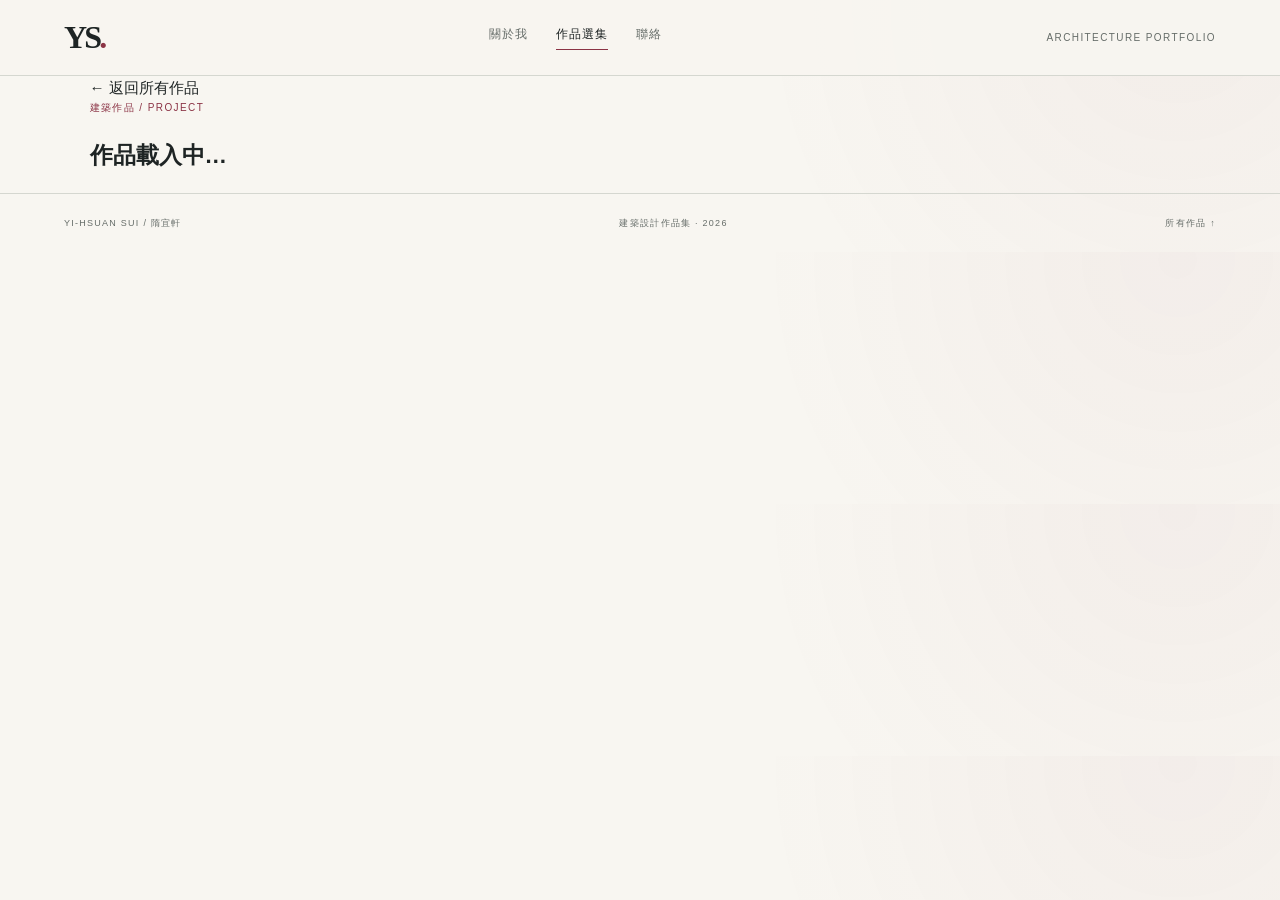
==== project.html @ 079f8b5d "feat: add dedicated project detail page template" ====
<!doctype html>
<html lang="zh-Hant">
<head>
<meta charset="utf-8">
<meta name="viewport" content="width=device-width, initial-scale=1">
<meta name="description" content="隋宜軒的建築設計作品詳細介紹、設計概念與圖面。">
<title>作品詳情 — 隋宜軒</title>
<link rel="stylesheet" href="styles.css">
</head>
<body>
<header class="site-header">
<a class="wordmark" href="index.html">YS<span>.</span></a>
<nav aria-label="主選單"><a href="index.html">關於我</a><a class="active" href="works.html">作品選集</a><a href="index.html#contact">聯絡</a></nav>
<span class="header-note">ARCHITECTURE PORTFOLIO</span>
</header>
<main>
<section class="detail-heading section-wrap">
<a class="detail-back" href="works.html">← 返回所有作品</a>
<p class="eyebrow" id="detail-category">建築作品 / PROJECT</p>
<h1 id="detail-title">作品載入中…</h1>
<p class="detail-subtitle" id="detail-en"></p>
<p class="detail-lead" id="detail-summary"></p>
</section>
<section class="detail-body section-wrap" id="detail-body" aria-live="polite"></section>
<section class="detail-next section-wrap" id="detail-next"></section>
</main>
<footer class="site-footer"><span>YI-HSUAN SUI / 隋宜軒</span><span>建築設計作品集 · 2026</span><a href="works.html">所有作品 ↑</a></footer>
<script src="script.js?v=20261026-detail"></script>
</body>
</html>
---- styles.css ----
:root{--paper:#f5f1e9;--ink:#24221f;--muted:#777169;--line:#d8d0c4;--accent:#8d263b;--soft:#e9e1d5;--serif:Georgia,"Times New Roman",serif;--sans:Arial,Helvetica,sans-serif}
*{box-sizing:border-box}html{scroll-behavior:smooth}body{margin:0;background:var(--paper);color:var(--ink);font-family:var(--sans);font-size:15px;line-height:1.6}a{color:inherit;text-decoration:none}.site-header{height:76px;padding:0 5vw;display:flex;align-items:center;justify-content:space-between;border-bottom:1px solid var(--line);gap:24px}.wordmark{font-family:var(--serif);font-size:27px;letter-spacing:-2px;font-weight:bold}.wordmark span{color:var(--accent)}nav{display:flex;gap:28px;font-size:12px;letter-spacing:.08em;text-transform:uppercase}nav a{color:var(--muted)}nav a:hover,nav a.active{color:var(--ink)}nav a.active:after{content:"";display:block;width:100%;height:1px;background:var(--accent);margin-top:5px}.header-note,.eyebrow,.hero-rule,.index-number,.art-label,.site-footer{font-size:10px;letter-spacing:.14em;text-transform:uppercase}.header-note{color:var(--muted)}.section-wrap{padding-left:10vw;padding-right:10vw}.hero{padding-top:11vh;padding-bottom:50px}.eyebrow{color:var(--accent);margin:0 0 22px}.hero h1,.works-heading h1{font-size:clamp(54px,9vw,126px);line-height:.91;letter-spacing:-.075em;font-weight:500;margin:0;max-width:1000px}.hero h1 em,.intro-grid h2 em,.contact h2 em,.works-heading h1 em{font-family:var(--serif);font-weight:400;color:var(--accent);letter-spacing:-.07em}.hero-bottom{display:flex;justify-content:space-between;align-items:flex-end;gap:40px;margin-top:58px}.hero-copy{max-width:420px;color:var(--muted);font-size:17px;line-height:1.7}.name-lockup{display:flex;flex-direction:column;align-items:flex-end;gap:2px;white-space:nowrap}.name-en{font-size:12px;letter-spacing:.16em}.name-zh{font-family:var(--serif);font-size:22px}.hero-rule{display:flex;justify-content:space-between;border-top:1px solid var(--ink);padding-top:12px;margin-top:48px;color:var(--muted)}.intro-grid{display:grid;grid-template-columns:1fr 1fr;gap:9vw;padding-top:90px;padding-bottom:100px;border-top:1px solid var(--line)}.intro-grid h2,.contact h2{font-size:clamp(35px,5vw,64px);line-height:1.03;font-weight:400;letter-spacing:-.055em;margin:0}.intro-text{max-width:500px}.intro-text p{margin-top:0;margin-bottom:22px}.muted{color:var(--muted)}.text-link{display:inline-flex;gap:25px;align-items:center;border-bottom:1px solid var(--ink);padding:10px 0;font-size:12px;letter-spacing:.05em}.text-link span{color:var(--accent);font-size:18px}.feature{padding-top:65px;padding-bottom:100px;background:var(--soft)}.feature-top{display:flex;justify-content:space-between;align-items:center}.index-number{color:var(--muted)}.feature-panel{display:grid;grid-template-columns:1.1fr .9fr;gap:7vw;align-items:center;margin-top:20px}.feature-art{min-height:390px;position:relative;overflow:hidden;background:#d7c9b8;color:var(--ink);padding:20px}.art-label{position:absolute;z-index:3;font-size:9px}.art-label-top{top:20px;left:20px}.art-label-bottom{bottom:20px;left:20px}.art-block{position:absolute;background:#a89b8a}.block-a{width:40%;height:68%;left:12%;top:20%;transform:skewY(-12deg);background:#b9a997}.block-b{width:38%;height:53%;right:10%;top:30%;transform:skewY(12deg);background:#eee5d8}.art-line{position:absolute;height:1px;background:var(--accent);width:110%;left:-5%;transform:rotate(-28deg)}.line-a{top:47%}.line-b{top:64%;transform:rotate(24deg)}.art-circle{position:absolute;border:1px solid var(--accent);width:150px;height:150px;border-radius:50%;right:20%;top:34%}.art-title{position:absolute;font-family:var(--serif);font-size:clamp(28px,4vw,52px);line-height:.85;letter-spacing:-.06em;right:8%;bottom:18%;z-index:4;color:var(--accent)}.feature-description h2{font-family:var(--serif);font-size:clamp(35px,4vw,55px);font-weight:400;margin:0 0 16px;line-height:1.05}.feature-description p:not(.eyebrow){color:var(--muted);max-width:400px}.principles{padding-top:90px;padding-bottom:100px}.principle-list{display:grid;grid-template-columns:repeat(3,1fr);gap:30px;border-top:1px solid var(--ink);margin-top:30px}.principle-list article{padding-top:15px}.principle-no{font-size:11px;color:var(--accent)}.principle-list h3{font-family:var(--serif);font-size:31px;font-weight:400;margin:22px 0 10px}.principle-list p{max-width:260px;color:var(--muted);font-size:13px}.contact{background:var(--ink);color:var(--paper);padding-top:75px;padding-bottom:75px}.contact .eyebrow{color:#d89aa5}.contact-row{display:flex;justify-content:space-between;align-items:center;gap:30px}.contact h2 em{color:#d89aa5}.round-link{border:1px solid #77716a;border-radius:50%;width:60px;height:60px;display:grid;place-items:center;font-size:24px}.contact .muted{font-size:12px;margin-top:28px;color:#b7b0a7}.site-footer{display:flex;justify-content:space-between;gap:20px;padding:22px 5vw;color:var(--muted);border-top:1px solid var(--line);font-size:9px}.works-heading{padding-top:10vh;padding-bottom:30px}.heading-description{max-width:430px;margin:45px 0 0 auto;color:var(--muted);font-size:16px}.works-list{padding-top:25px;padding-bottom:80px}.project-row{display:grid;grid-template-columns:70px minmax(0,1fr) minmax(220px,.65fr);gap:25px;padding:35px 0;border-top:1px solid var(--line);scroll-margin-top:30px}.project-index{font-size:11px;color:var(--accent);padding-top:8px}.project-meta{font-size:10px;letter-spacing:.12em;color:var(--muted);text-transform:uppercase}.project-row h2{font-family:var(--serif);font-size:clamp(27px,3.5vw,44px);font-weight:400;letter-spacing:-.04em;line-height:1.1;margin:10px 0 14px}.project-row h2 .zh-title{font-family:var(--sans);font-size:.65em;letter-spacing:0;color:var(--accent);display:block;margin-top:7px}.project-summary{max-width:560px;color:var(--muted);margin:0}.project-detail{border-left:1px solid var(--line);padding-left:25px;align-self:center}.project-detail h3{font-size:10px;letter-spacing:.12em;text-transform:uppercase;font-weight:400;color:var(--accent);margin:0 0 8px}.project-detail p{font-size:13px;margin:0 0 15px}.content-note{padding-top:35px;padding-bottom:70px;border-top:1px solid var(--line)}.content-note>p:last-child{max-width:660px;color:var(--muted)}code{font-size:.9em;background:var(--soft);padding:2px 5px}.loading-note{color:var(--muted);padding:40px 0}
@media(max-width:760px){.site-header{height:auto;min-height:70px;padding:18px 6vw;flex-wrap:wrap}.header-note{display:none}nav{gap:16px;font-size:10px}.section-wrap{padding-left:6vw;padding-right:6vw}.hero{padding-top:9vh}.hero h1,.works-heading h1{font-size:clamp(49px,13vw,86px)}.hero-bottom{align-items:flex-start;flex-direction:column;gap:15px;margin-top:35px}.name-lockup{align-items:flex-start}.hero-rule{margin-top:30px}.intro-grid,.feature-panel{grid-template-columns:1fr;gap:25px}.intro-grid{padding-top:65px;padding-bottom:70px}.feature{padding-top:50px;padding-bottom:65px}.feature-art{min-height:310px}.principles{padding-top:65px;padding-bottom:70px}.principle-list{grid-template-columns:1fr;gap:15px}.principle-list article{display:grid;grid-template-columns:35px 1fr;column-gap:12px;border-bottom:1px solid var(--line);padding-bottom:16px}.principle-list h3{margin:0 0 5px}.principle-list p{grid-column:2;margin:0}.contact-row{align-items:flex-start}.round-link{flex:0 0 48px;width:48px;height:48px}.site-footer{flex-wrap:wrap;padding:20px 6vw}.heading-description{margin:30px 0 0}.project-row{grid-template-columns:35px minmax(0,1fr);gap:12px;padding:27px 0}.project-detail{grid-column:2;border-left:0;border-top:1px solid var(--line);padding:15px 0 0}.project-row h2{font-size:34px}.works-heading{padding-top:8vh}}


/* Editorial refinement — intentionally plain CSS, no build step required */
:root{--paper:#f8f6f1;--ink:#1e2424;--muted:#666d69;--line:#d5d7d0;--accent:#8b3345;--soft:#e9e8df;--serif:"Iowan Old Style","Baskerville",Georgia,serif;--sans:"Helvetica Neue",Arial,sans-serif}
body{background-image:radial-gradient(circle at 92% 3%,rgba(139,51,69,.045),transparent 35%);-webkit-font-smoothing:antialiased}
::selection{background:#8b3345;color:white}
a:focus-visible{outline:2px solid var(--accent);outline-offset:5px}
.site-header{position:relative;z-index:5;background:rgba(248,246,241,.95);border-bottom-color:var(--line)}
.wordmark{font-size:32px;letter-spacing:-.09em}
nav a{transition:color .2s ease}
.section-wrap{padding-left:max(7vw,calc((100vw - 1350px)/2));padding-right:max(7vw,calc((100vw - 1350px)/2))}
.hero{position:relative;min-height:min(810px,92vh);display:flex;flex-direction:column;justify-content:center;padding-top:90px;padding-bottom:36px}
.hero:before{content:"";position:absolute;right:7%;top:15%;height:48%;width:1px;background:linear-gradient(transparent,var(--line),transparent);pointer-events:none}
.hero h1{font-size:clamp(60px,8.8vw,146px);max-width:1150px;letter-spacing:-.084em;line-height:.97}
.hero h1 em{font-style:italic;white-space:normal}
.hero-bottom{margin-top:clamp(45px,7vw,105px)}
.hero-copy{font-size:clamp(16px,1.35vw,19px);color:#565e5b}
.name-en{font-weight:700;letter-spacing:.22em}
.name-zh{font-size:26px}
.hero-rule{margin-top:auto;padding-top:18px}
.intro-grid{border-top:0;position:relative}
.intro-grid:before{content:"";position:absolute;left:7%;right:7%;top:0;border-top:1px solid var(--line)}
.intro-grid h2{font-size:clamp(42px,4.9vw,75px)}
.intro-text{padding-top:45px;font-size:16px;line-height:1.85}
.feature{background:#e7e7df}
.feature-panel{gap:clamp(30px,6vw,110px)}
.feature-art{min-height:clamp(360px,38vw,580px);box-shadow:22px 22px 0 rgba(31,39,38,.07);isolation:isolate}
.feature-art:after{content:"";position:absolute;inset:0;background:linear-gradient(145deg,rgba(255,255,255,.2),transparent 45%,rgba(40,35,35,.12));pointer-events:none}
.art-title{font-size:clamp(48px,5.5vw,84px);right:6%;bottom:16%}
.art-circle{width:36%;height:auto;aspect-ratio:1;right:18%;top:29%}
.feature-description h2{font-size:clamp(44px,4.5vw,72px)}
.feature-description p:not(.eyebrow){font-size:16px;line-height:1.85}
.text-link{transition:gap .2s ease,color .2s ease}
.text-link:hover{gap:36px;color:var(--accent)}
.principle-list{gap:0}
.principle-list article{padding:26px 25px 25px 0;border-right:1px solid var(--line)}
.principle-list article:not(:first-child){padding-left:25px}
.principle-list article:last-child{border-right:0}
.principle-list h3{font-size:40px}
.contact{background:#202626}
.contact h2{font-size:clamp(44px,5.2vw,80px)}
.round-link{transition:background .2s ease,transform .2s ease}
.round-link:hover{background:var(--accent);transform:rotate(45deg)}
.works-heading{padding-top:clamp(80px,10vh,150px)}
.works-heading h1{font-size:clamp(64px,9vw,138px)}
.heading-description{font-size:18px;line-height:1.75}
.project-row{transition:background .25s ease;position:relative}
.project-row:hover{background:rgba(139,51,69,.035)}
.project-row h2{font-size:clamp(36px,3.5vw,56px)}
.project-meta{color:var(--accent)}
.project-summary{line-height:1.8}
.project-detail{line-height:1.7}
.content-note{background:#efeee8}
@media(max-width:760px){
 .site-header{gap:10px}.wordmark{font-size:29px}
 .section-wrap{padding-left:6vw;padding-right:6vw}
 .hero{min-height:75vh;padding-top:80px;padding-bottom:28px}
 .hero:before{display:none}
 .hero h1{font-size:clamp(51px,12vw,85px);line-height:1.02;letter-spacing:-.08em}
 .hero-bottom{margin-top:50px}
 .hero-rule{margin-top:45px}
 .intro-grid:before{left:6%;right:6%}
 .intro-text{padding-top:0}
 .feature-art{min-height:350px;box-shadow:10px 10px 0 rgba(31,39,38,.07)}
 .art-title{font-size:clamp(44px,11vw,70px)}
 .principle-list article,.principle-list article:not(:first-child){padding:17px 0;border-right:0}
 .contact h2{font-size:clamp(39px,9vw,62px)}
 .works-heading h1{font-size:clamp(52px,12vw,92px)}
 .project-row h2{font-size:clamp(31px,8vw,44px)}
}
@media(prefers-reduced-motion:reduce){html{scroll-behavior:auto}*,*:before,*:after{transition:none!important}}


/* Portfolio case studies, maintained through data/projects.json */
.project-row{grid-template-columns:55px minmax(0,1fr) minmax(200px,.38fr);align-items:start;gap:clamp(16px,3vw,45px);padding:55px 0}
.project-row h2{font-family:var(--sans);font-weight:500;letter-spacing:-.05em}
.project-row h2 .zh-title{font-family:var(--serif);font-size:.45em;letter-spacing:0;font-weight:400;color:var(--muted)}
.project-gallery{margin-top:36px;display:grid;gap:45px}
.gallery-section{border-top:1px solid var(--line);padding-top:15px}
.gallery-section>h3{font-size:15px;font-weight:600;margin:0 0 6px;letter-spacing:.06em}
.gallery-section>p{font-size:13px;color:var(--muted);margin:0 0 18px;line-height:1.8}
.gallery-pages{display:grid;grid-template-columns:repeat(auto-fit,minmax(min(100%,260px),1fr));gap:18px;align-items:start}
.portfolio-page{margin:0}
.portfolio-image{display:block;width:100%;height:auto;aspect-ratio:1;object-fit:contain;background:#fff;border:1px solid var(--line)}
.portfolio-page figcaption{font-size:10px;letter-spacing:.1em;color:var(--muted);padding-top:9px}
.image-missing{display:grid;place-items:center;min-height:210px;padding:25px;border:1px dashed var(--line);background:var(--soft);color:var(--muted);text-align:center;font-size:13px}
.project-detail{position:sticky;top:30px}
@media(max-width:950px){.project-row{grid-template-columns:40px minmax(0,1fr)}.project-detail{position:static;grid-column:2;border-left:0;border-top:1px solid var(--line);padding:18px 0 0}.gallery-pages{grid-template-columns:repeat(auto-fit,minmax(min(100%,220px),1fr))}}
@media(max-width:600px){.project-row{padding:38px 0}.project-gallery{margin-top:26px;gap:30px}.gallery-pages{grid-template-columns:1fr}.portfolio-image{max-height:none}}
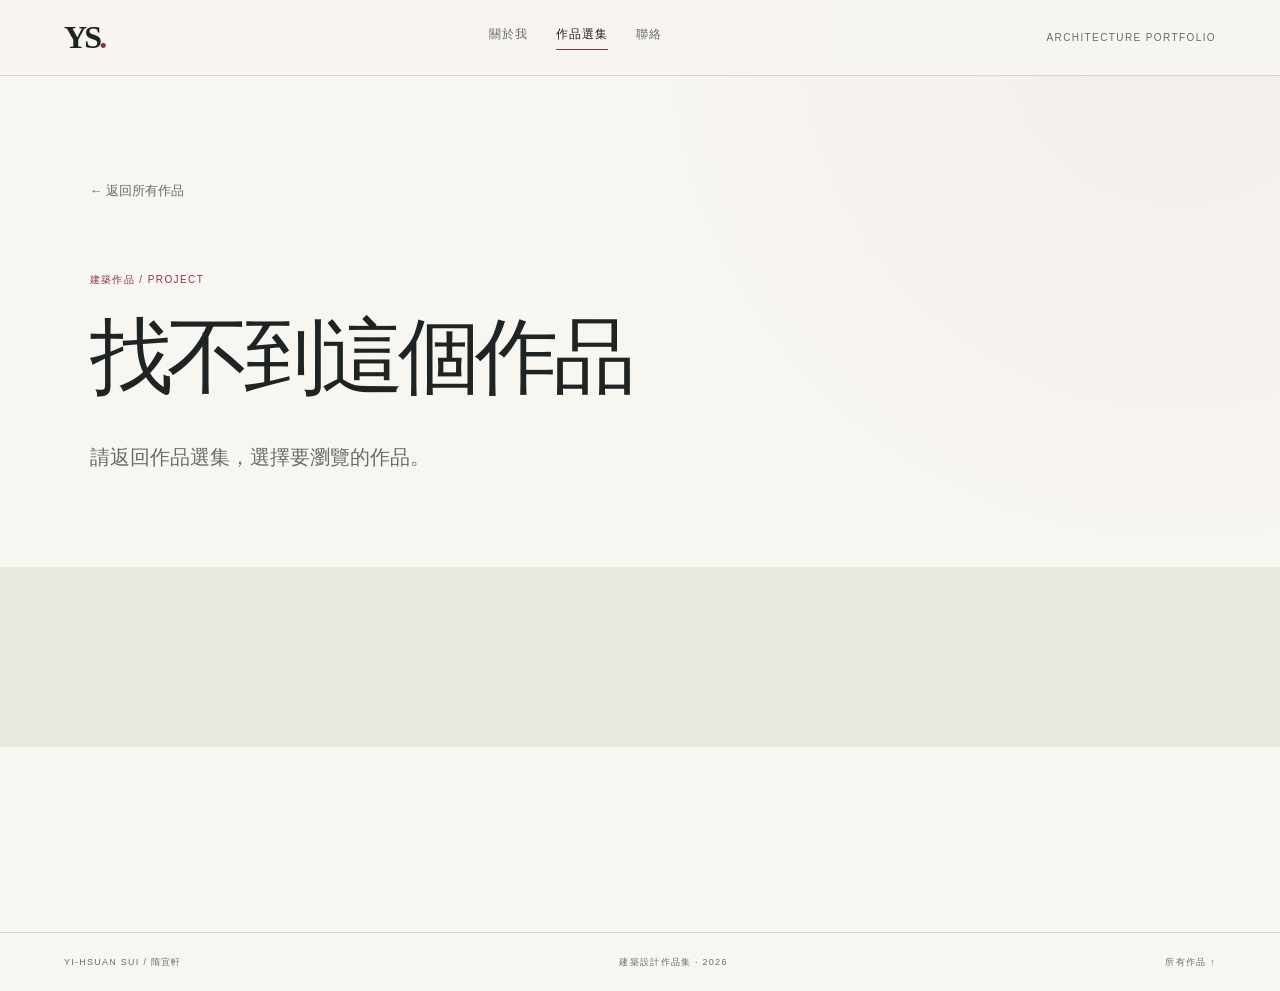
==== commit c9d8971b: "fix: refresh detail pages after removing collaboration fields" ====
--- a/project.html
+++ b/project.html
@@ -25,6 +25,6 @@
 <section class="detail-next section-wrap" id="detail-next"></section>
 </main>
 <footer class="site-footer"><span>YI-HSUAN SUI / 隋宜軒</span><span>建築設計作品集 · 2026</span><a href="works.html">所有作品 ↑</a></footer>
-<script src="script.js?v=20261026-detail"></script>
+<script src="script.js?v=20261027-clean"></script>
 </body>
 </html>
--- a/styles.css
+++ b/styles.css
@@ -90,3 +90,35 @@
 .project-detail{position:sticky;top:30px}
 @media(max-width:950px){.project-row{grid-template-columns:40px minmax(0,1fr)}.project-detail{position:static;grid-column:2;border-left:0;border-top:1px solid var(--line);padding:18px 0 0}.gallery-pages{grid-template-columns:repeat(auto-fit,minmax(min(100%,220px),1fr))}}
 @media(max-width:600px){.project-row{padding:38px 0}.project-gallery{margin-top:26px;gap:30px}.gallery-pages{grid-template-columns:1fr}.portfolio-image{max-height:none}}
+
+
+/* Individual project pages */
+.project-open{display:inline-flex;align-items:center;margin-top:22px;padding:11px 0;border-bottom:1px solid var(--accent);font-size:13px;color:var(--accent);letter-spacing:.05em;transition:padding .2s ease}
+.project-open:hover{padding-left:9px}
+.detail-heading{padding-top:clamp(55px,8vw,125px);padding-bottom:70px}
+.detail-back{display:inline-block;margin-bottom:70px;color:var(--muted);font-size:13px}
+.detail-back:hover{color:var(--accent)}
+.detail-heading h1{font-size:clamp(42px,6.5vw,98px);letter-spacing:-.07em;font-weight:500;line-height:1.13;margin:12px 0 18px}
+.detail-subtitle{font-family:var(--serif);font-size:clamp(20px,2.7vw,36px);font-style:italic;color:var(--accent);margin:0 0 35px}
+.detail-lead{font-size:clamp(17px,1.6vw,23px);line-height:1.8;max-width:850px;color:var(--muted)}
+.detail-body{background:#e9e8e1;padding-top:70px;padding-bottom:110px}
+.detail-info{display:grid;grid-template-columns:200px minmax(0,1fr);gap:10px 50px;max-width:900px;margin-bottom:90px}
+.detail-info p{margin:0 0 18px;line-height:1.8}
+.detail-fact{font-size:12px;color:var(--accent);letter-spacing:.08em;padding-top:5px}
+.detail-gallery{display:grid;gap:100px}
+.detail-section{border-top:1px solid var(--line);padding-top:28px}
+.detail-section h2{font-size:clamp(28px,3.5vw,52px);font-weight:500;letter-spacing:-.04em;margin:0 0 10px}
+.detail-section-copy{color:var(--muted);max-width:760px;margin:0 0 30px;line-height:1.8}
+.detail-images{display:grid;grid-template-columns:repeat(auto-fit,minmax(min(100%,420px),1fr));gap:25px}
+.detail-figure{margin:0}
+.detail-image{width:100%;height:auto;display:block;background:#fff;box-shadow:0 8px 30px rgba(20,20,20,.045)}
+.detail-figure figcaption{font-size:11px;color:var(--muted);padding-top:10px}
+.detail-next{padding-top:85px;padding-bottom:100px}
+.detail-next-link{font-size:clamp(26px,4vw,56px);letter-spacing:-.05em;line-height:1.3}
+.detail-next-link:hover{color:var(--accent)}
+@media(max-width:760px){.detail-heading{padding-top:45px;padding-bottom:45px}.detail-back{margin-bottom:55px}.detail-body{padding-top:45px;padding-bottom:65px}.detail-info{grid-template-columns:1fr;gap:0;margin-bottom:55px}.detail-info p{margin-bottom:25px}.detail-gallery{gap:65px}.detail-images{grid-template-columns:1fr}.detail-next{padding-top:65px;padding-bottom:70px}}
+
+/* Full-width work previews without right-hand sidebar */
+.works-list .project-row{grid-template-columns:55px minmax(0,1fr);gap:clamp(16px,3vw,45px)}
+.works-list .project-row>div:nth-child(2){max-width:940px}
+@media(max-width:760px){.works-list .project-row{grid-template-columns:35px minmax(0,1fr);gap:12px}}
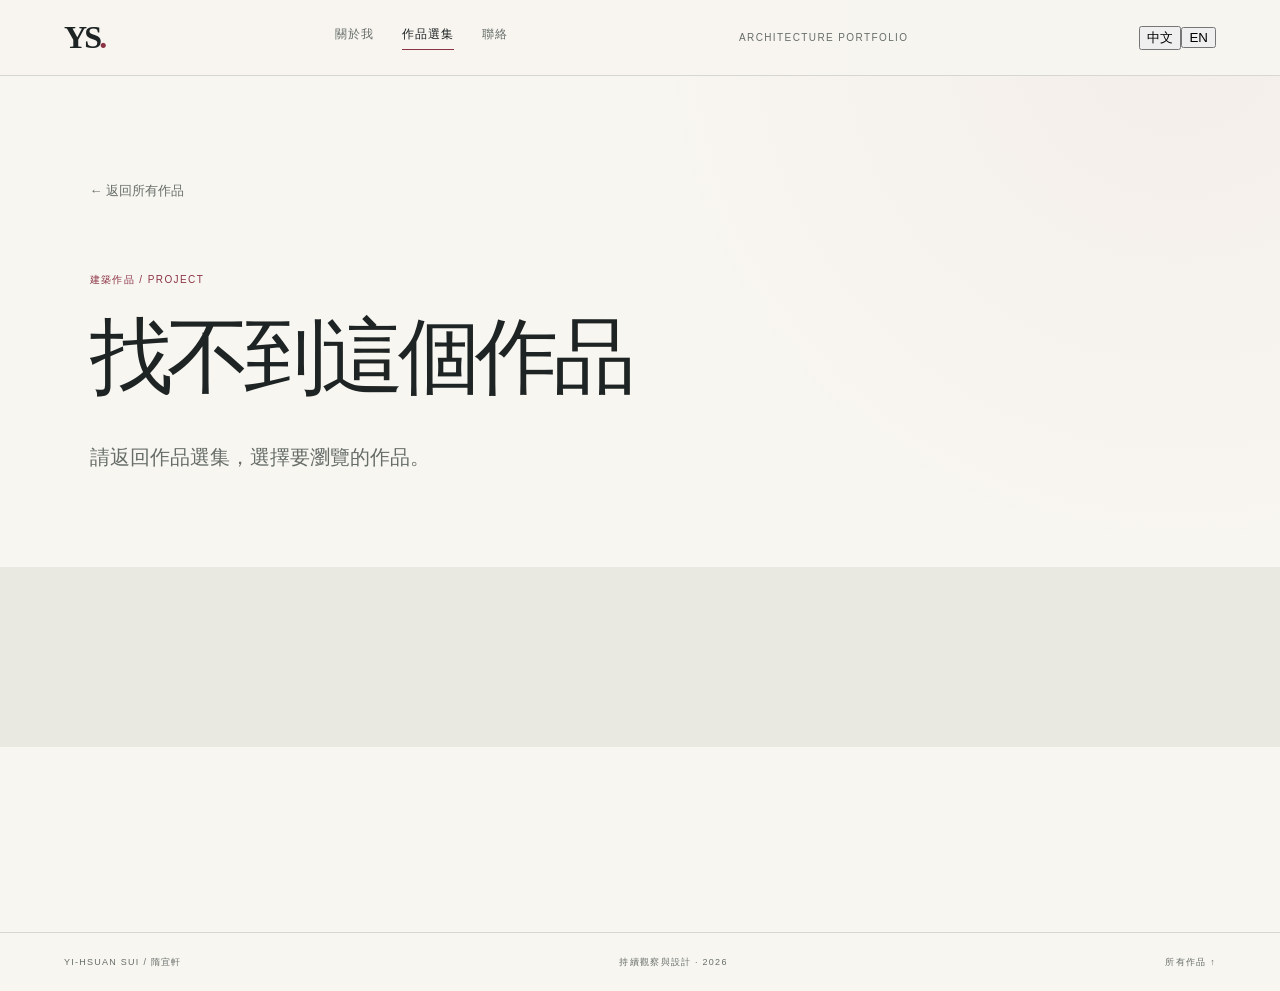
==== commit 79b14a4b: "Enable bilingual language switch on project.html" ====
--- a/project.html
+++ b/project.html
@@ -25,6 +25,7 @@
 <section class="detail-next section-wrap" id="detail-next"></section>
 </main>
 <footer class="site-footer"><span>YI-HSUAN SUI / 隋宜軒</span><span>建築設計作品集 · 2026</span><a href="works.html">所有作品 ↑</a></footer>
-<script src="script.js?v=20261027-clean"></script>
+<script src="i18n.js?v=20261027-bilingual"></script>
+  <script src="script.js?v=20261027-bilingual"></script>
 </body>
 </html>
